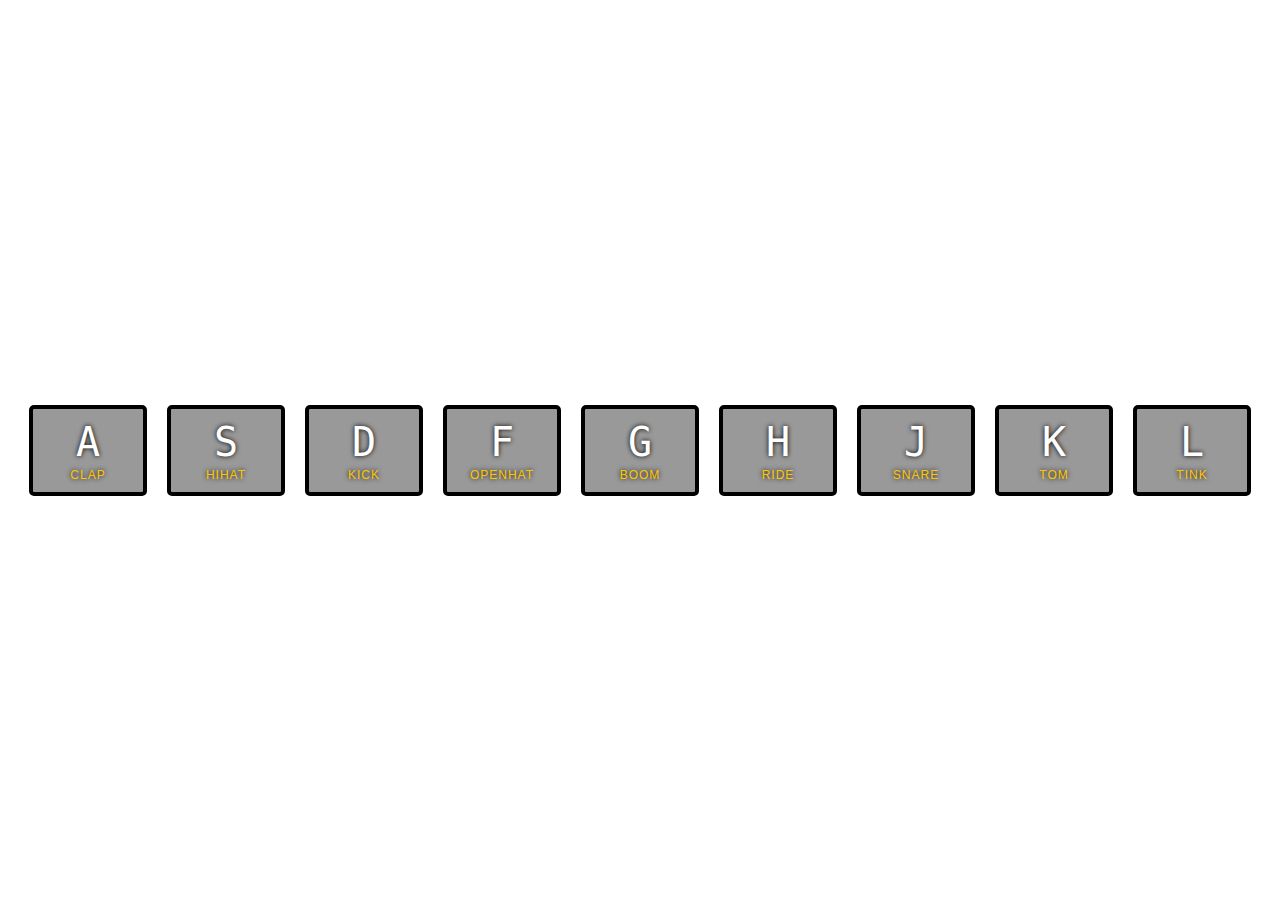
==== 2주차/과제/index02-start.html @ 1d48c3e6 "feat : 일단 2주차 과제 급한 불부터 끄자" ====
<!DOCTYPE html>
<html lang="en">
<head>
  <meta charset="UTF-8">
  <title>JS Drum Kit</title>
  <link rel="stylesheet" href="style.css">
</head>
<body>


  <div class="keys">
    <div data-key="65" class="key">
      <kbd>A</kbd>
      <span class="sound">clap</span>
    </div>
    <div data-key="83" class="key">
      <kbd>S</kbd>
      <span class="sound">hihat</span>
    </div>
    <div data-key="68" class="key">
      <kbd>D</kbd>
      <span class="sound">kick</span>
    </div>
    <div data-key="70" class="key">
      <kbd>F</kbd>
      <span class="sound">openhat</span>
    </div>
    <div data-key="71" class="key">
      <kbd>G</kbd>
      <span class="sound">boom</span>
    </div>
    <div data-key="72" class="key">
      <kbd>H</kbd>
      <span class="sound">ride</span>
    </div>
    <div data-key="74" class="key">
      <kbd>J</kbd>
      <span class="sound">snare</span>
    </div>
    <div data-key="75" class="key">
      <kbd>K</kbd>
      <span class="sound">tom</span>
    </div>
    <div data-key="76" class="key">
      <kbd>L</kbd>
      <span class="sound">tink</span>
    </div>
  </div>

  <audio data-key="65" src="sounds/clap.wav"></audio>
  <audio data-key="83" src="sounds/hihat.wav"></audio>
  <audio data-key="68" src="sounds/kick.wav"></audio>
  <audio data-key="70" src="sounds/openhat.wav"></audio>
  <audio data-key="71" src="sounds/boom.wav"></audio>
  <audio data-key="72" src="sounds/ride.wav"></audio>
  <audio data-key="74" src="sounds/snare.wav"></audio>
  <audio data-key="75" src="sounds/tom.wav"></audio>
  <audio data-key="76" src="sounds/tink.wav"></audio>

</body>
</html>
---- 2주차/과제/style.css ----
html {
  font-size: 10px;
  background: url('./background.jpg') bottom center;
  background-size: cover;
}

body,html {
  margin: 0;
  padding: 0;
  font-family: sans-serif;
}

.keys {
  display: flex;
  flex: 1;
  min-height: 100vh;
  align-items: center;
  justify-content: center;
}

.key {
  border: .4rem solid black;
  border-radius: .5rem;
  margin: 1rem;
  font-size: 1.5rem;
  padding: 1rem .5rem;
  transition: all .07s ease;
  width: 10rem;
  text-align: center;
  color: white;
  background: rgba(0,0,0,0.4);
  text-shadow: 0 0 .5rem black;
}

.playing {
  transform: scale(1.1);
  border-color: #ffc600;
  box-shadow: 0 0 1rem #ffc600;
}

kbd {
  display: block;
  font-size: 4rem;
}

.sound {
  font-size: 1.2rem;
  text-transform: uppercase;
  letter-spacing: .1rem;
  color: #ffc600;
}
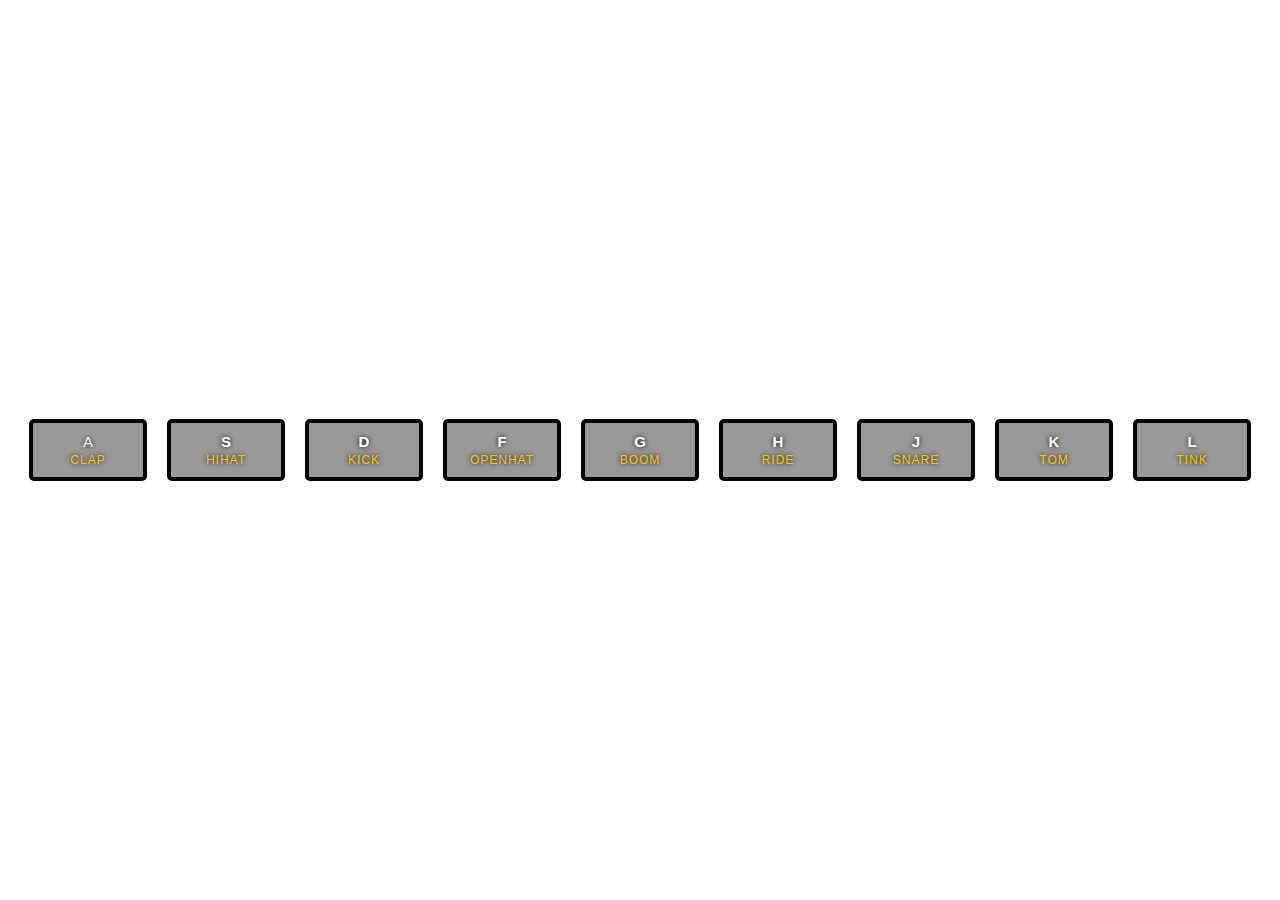
==== commit f66f0a24: "feat : 일단 2번째로 해치웠다!" ====
--- a/2주차/과제/index02-start.html
+++ b/2주차/과제/index02-start.html
@@ -7,42 +7,41 @@
 </head>
 <body>
 
-
   <div class="keys">
-    <div data-key="65" class="key">
-      <kbd>A</kbd>
+    <div value="65" class="key">
+      <div>A</div>
       <span class="sound">clap</span>
     </div>
-    <div data-key="83" class="key">
-      <kbd>S</kbd>
+    <div value="83" class="key">
+      <div class="keyType">S</div>
       <span class="sound">hihat</span>
     </div>
-    <div data-key="68" class="key">
-      <kbd>D</kbd>
+    <div value="68" class="key">
+      <div class="keyType">D</div>
       <span class="sound">kick</span>
     </div>
-    <div data-key="70" class="key">
-      <kbd>F</kbd>
+    <div value="70" class="key">
+      <div class="keyType">F</div>
       <span class="sound">openhat</span>
     </div>
-    <div data-key="71" class="key">
-      <kbd>G</kbd>
+    <div value="71" class="key">
+      <div class="keyType">G</div>
       <span class="sound">boom</span>
     </div>
-    <div data-key="72" class="key">
-      <kbd>H</kbd>
+    <div value="72" class="key">
+      <div class="keyType">H</div>
       <span class="sound">ride</span>
     </div>
-    <div data-key="74" class="key">
-      <kbd>J</kbd>
+    <div value="74" class="key">
+      <div class="keyType">J</div>
       <span class="sound">snare</span>
     </div>
-    <div data-key="75" class="key">
-      <kbd>K</kbd>
+    <div value="75" class="key">
+      <div class="keyType">K</div>
       <span class="sound">tom</span>
     </div>
-    <div data-key="76" class="key">
-      <kbd>L</kbd>
+    <div value="76" class="key">
+      <div class="keyType">L</div>
       <span class="sound">tink</span>
     </div>
   </div>
--- a/2주차/과제/style.css
+++ b/2주차/과제/style.css
@@ -38,9 +38,9 @@
   box-shadow: 0 0 1rem #ffc600;
 }
 
-kbd {
-  display: block;
-  font-size: 4rem;
+.keyType {
+  font-size: rem;
+  font-weight: bold;
 }
 
 .sound {
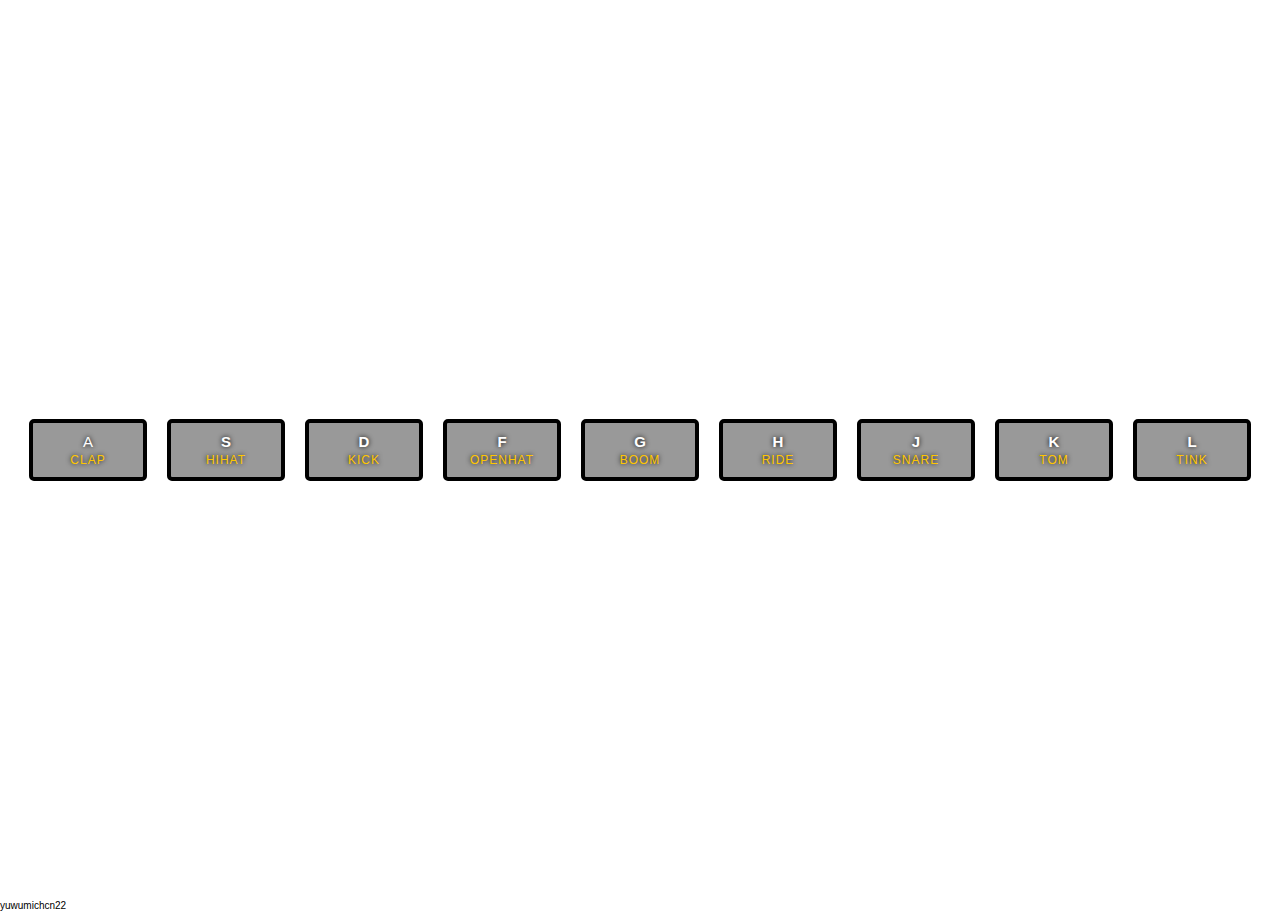
==== commit 0c70d56b: "해치웠나2?" ====
--- a/2주차/과제/index02-start.html
+++ b/2주차/과제/index02-start.html
@@ -8,53 +8,54 @@
 <body>
 
   <div class="keys">
-    <div value="65" class="key">
+    <div value="A" class="key">
       <div>A</div>
       <span class="sound">clap</span>
     </div>
-    <div value="83" class="key">
+    <div value="S" class="key">
       <div class="keyType">S</div>
       <span class="sound">hihat</span>
     </div>
-    <div value="68" class="key">
+    <div value="D" class="key">
       <div class="keyType">D</div>
       <span class="sound">kick</span>
     </div>
-    <div value="70" class="key">
+    <div value="F" class="key">
       <div class="keyType">F</div>
       <span class="sound">openhat</span>
     </div>
-    <div value="71" class="key">
+    <div value="G" class="key">
       <div class="keyType">G</div>
       <span class="sound">boom</span>
     </div>
-    <div value="72" class="key">
+    <div value="H" class="key">
       <div class="keyType">H</div>
       <span class="sound">ride</span>
     </div>
-    <div value="74" class="key">
+    <div value="J" class="key">
       <div class="keyType">J</div>
       <span class="sound">snare</span>
     </div>
-    <div value="75" class="key">
+    <div value="K" class="key">
       <div class="keyType">K</div>
       <span class="sound">tom</span>
     </div>
-    <div value="76" class="key">
+    <div value="L" class="key">
       <div class="keyType">L</div>
       <span class="sound">tink</span>
     </div>
   </div>
 
-  <audio data-key="65" src="sounds/clap.wav"></audio>
-  <audio data-key="83" src="sounds/hihat.wav"></audio>
-  <audio data-key="68" src="sounds/kick.wav"></audio>
-  <audio data-key="70" src="sounds/openhat.wav"></audio>
-  <audio data-key="71" src="sounds/boom.wav"></audio>
-  <audio data-key="72" src="sounds/ride.wav"></audio>
-  <audio data-key="74" src="sounds/snare.wav"></audio>
-  <audio data-key="75" src="sounds/tom.wav"></audio>
-  <audio data-key="76" src="sounds/tink.wav"></audio>
+  <audio value="A" src="sounds/clap.wav"></audio>
+  <audio value="S" src="sounds/hihat.wav"></audio>
+  <audio value="D" src="sounds/kick.wav"></audio>
+  <audio value="F" src="sounds/openhat.wav"></audio>
+  <audio value="G" src="sounds/boom.wav"></audio>
+  <audio value="H" src="sounds/ride.wav"></audio>
+  <audio value="J" src="sounds/snare.wav"></audio>
+  <audio value="K" src="sounds/tom.wav"></audio>
+  <audio value="L" src="sounds/tink.wav"></audio>
 
 </body>
 </html>
+yuwumichcn22